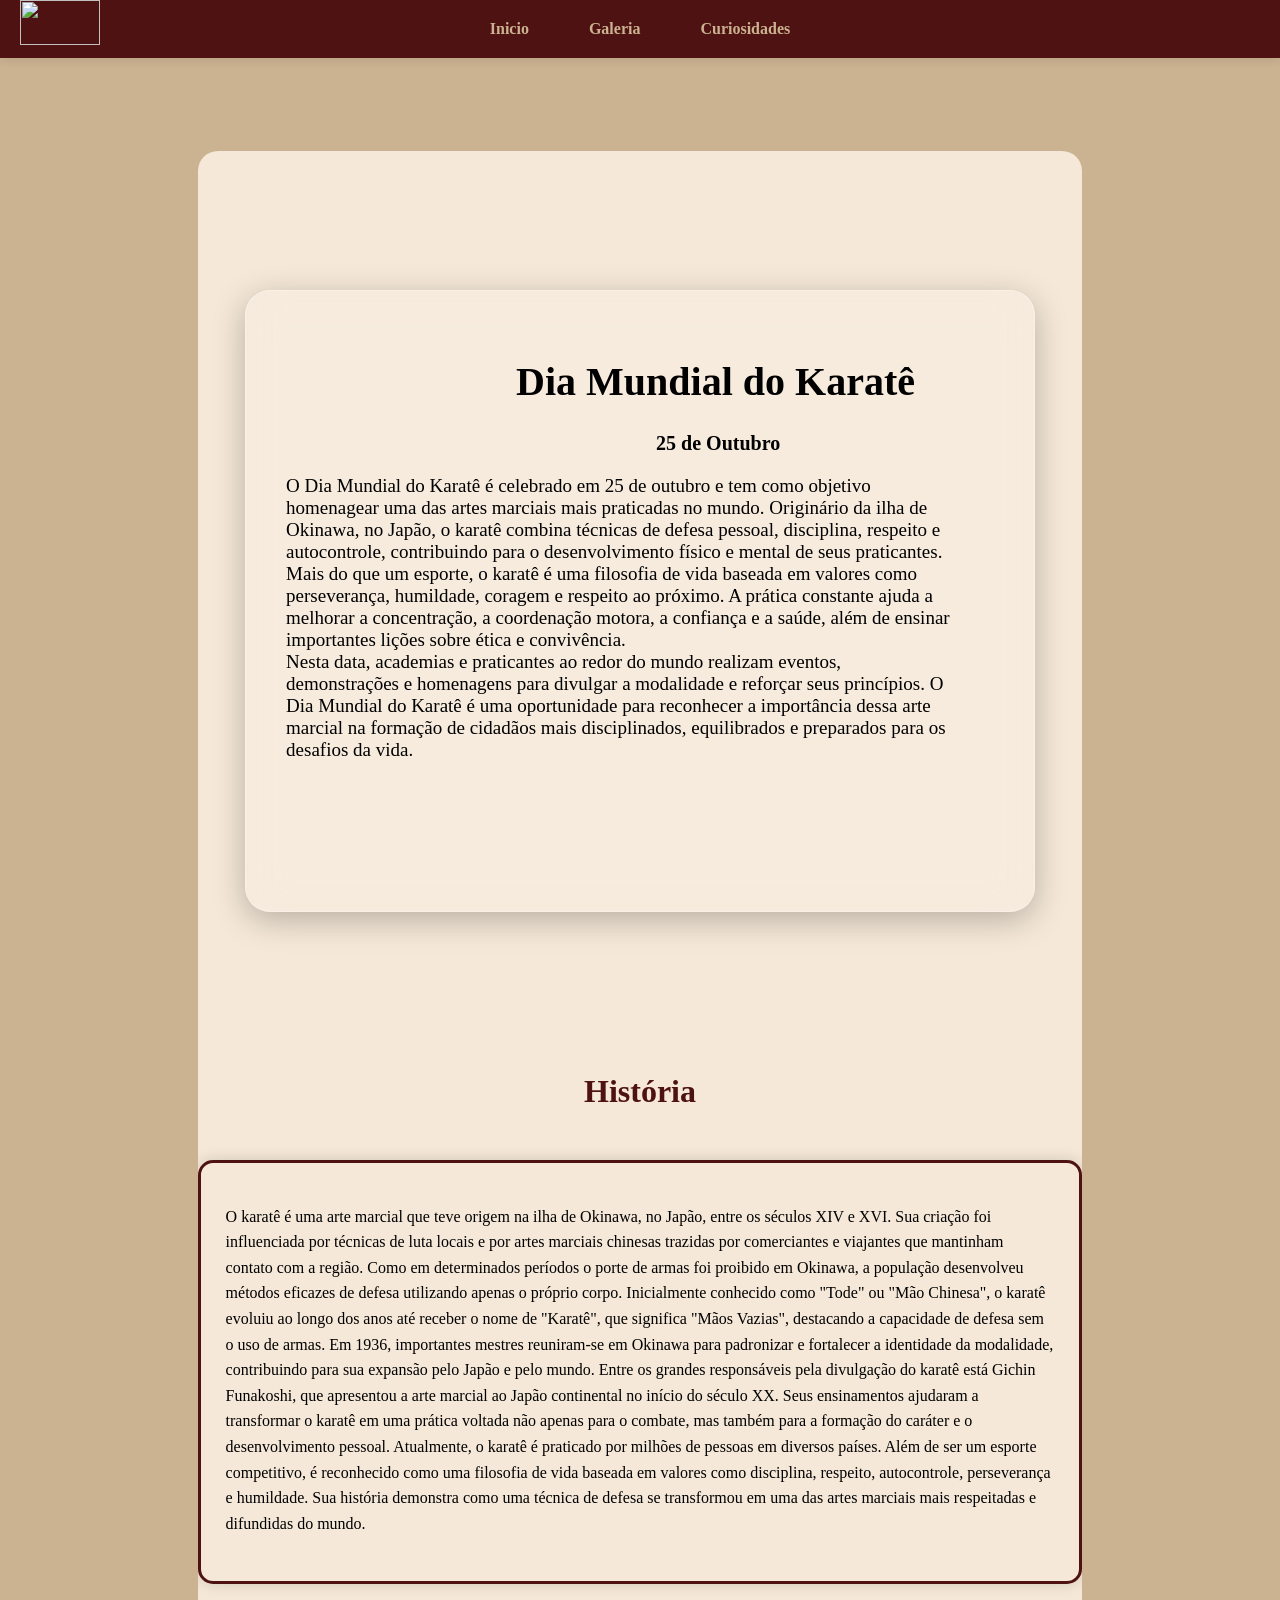
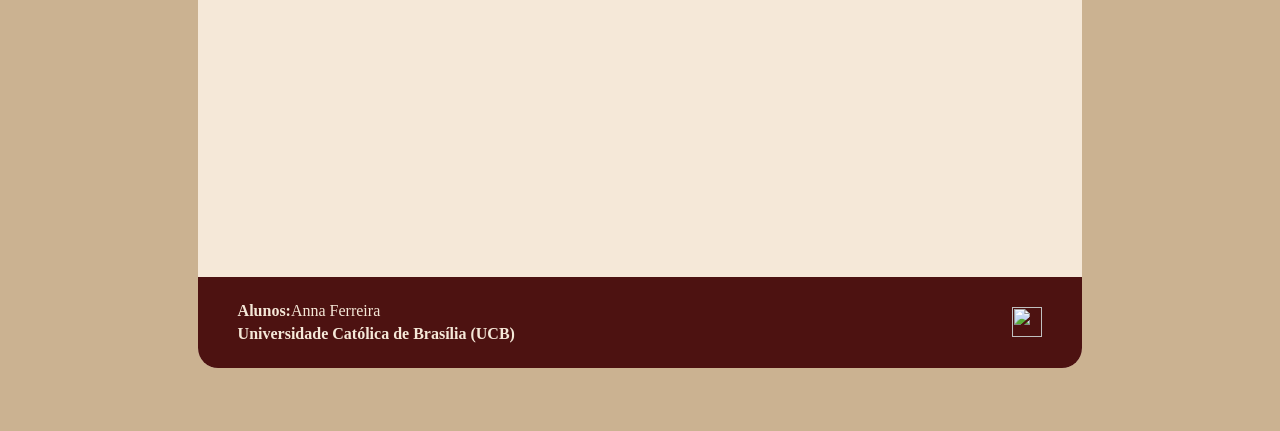
==== index.html @ 70aab29f "Add files via upload" ====
<html>

<head>
    <meta charset="UTF-8">
    <title>Dia Nacional da Conservação do Solo</title>
    <link rel="stylesheet" href="style.css">
</head>

<body>


    <header class="header">
        <nav class="menu">
            <a href="index.html">
                <img src="/imagens/logo.png" class="logo">
            </a>
            <ul>
                <li><a href="index.html">Inicio</a></li>
                <li><a href="galeria.html">Galeria</a></li>
                <li><a href="curiosidades.html">Curiosidades</a></li>
            </ul>
        </nav>
    </header>

    <div class="fundo">
        <header class="card">
            <div class="glass">



                <div class="texto">
                    <h1>Dia Mundial do Karatê</h1>
                    <h2>25 de Outubro </h2>
                    <p>


                        O Dia Mundial do Karatê é celebrado em 25 de outubro e tem como objetivo homenagear uma das
                        artes
                        marciais mais praticadas no mundo. Originário da ilha de Okinawa, no Japão, o karatê combina
                        técnicas de defesa pessoal, disciplina, respeito e autocontrole, contribuindo para o
                        desenvolvimento
                        físico e mental de seus praticantes.
                        <br>


                        Mais do que um esporte, o karatê é uma filosofia de vida baseada em valores como perseverança,
                        humildade, coragem e respeito ao próximo. A prática constante ajuda a melhorar a concentração, a
                        coordenação motora, a confiança e a saúde, além de ensinar importantes lições sobre ética e
                        convivência.
                        <br>


                        Nesta data, academias e praticantes ao redor do mundo realizam eventos, demonstrações e
                        homenagens
                        para divulgar a modalidade e reforçar seus princípios. O Dia Mundial do Karatê é uma
                        oportunidade
                        para reconhecer a importância dessa arte marcial na formação de cidadãos mais disciplinados,
                        equilibrados e preparados para os desafios da vida.


                    </p>

                </div>
            </div>
        </header>

        <div class="meio">
            <h1>História</h1>
            <div class="moldura">
                <p>
                    O karatê é uma arte marcial que teve origem na ilha de Okinawa, no Japão, entre os séculos XIV e
                    XVI. Sua criação foi influenciada por técnicas de luta locais e por artes marciais chinesas trazidas
                    por comerciantes e viajantes que mantinham contato com a região. Como em determinados períodos o
                    porte de armas foi proibido em Okinawa, a população desenvolveu métodos eficazes de defesa
                    utilizando apenas o próprio corpo.

                    Inicialmente conhecido como "Tode" ou "Mão Chinesa", o karatê evoluiu ao longo dos anos até receber
                    o nome de "Karatê", que significa "Mãos Vazias", destacando a capacidade de defesa sem o uso de
                    armas. Em 1936, importantes mestres reuniram-se em Okinawa para padronizar e fortalecer a identidade
                    da modalidade, contribuindo para sua expansão pelo Japão e pelo mundo.

                    Entre os grandes responsáveis pela divulgação do karatê está Gichin Funakoshi, que apresentou a arte
                    marcial ao Japão continental no início do século XX. Seus ensinamentos ajudaram a transformar o
                    karatê em uma prática voltada não apenas para o combate, mas também para a formação do caráter e o
                    desenvolvimento pessoal.

                    Atualmente, o karatê é praticado por milhões de pessoas em diversos países. Além de ser um esporte
                    competitivo, é reconhecido como uma filosofia de vida baseada em valores como disciplina, respeito,
                    autocontrole, perseverança e humildade. Sua história demonstra como uma técnica de defesa se
                    transformou em uma das artes marciais mais respeitadas e difundidas do mundo.

                </p>
                <h2></h2>

            </div>
        </div>



        <footer class="rodape-ucb">
            <div class="rodape-conteudo">
                <div class="rodape-texto">
                    <p><strong>Alunos:</strong>Anna Ferreira</p>
                    <p><strong>Universidade Católica de Brasília (UCB)</strong></p>
                </div>
                <div class="rodape-logo">
                    <a href="https://ucb.catolica.edu.br/" target="_blank">
                        <img src="/imagens/catolica.png">
                    </a>
                </div>
            </div>
        </footer>
    </div>
</body>

</html>
---- style.css ----
body {
    background: #CBB291;
    padding-top: 80px;
}

.fundo {
    margin: 5% 15%;
    background: #F5E8D8;
    border-radius: 20px;
    overflow: hidden;
}

.card {
    height: 100vh;
    background: url("/imagens/karate.png") center/cover no-repeat;
    display: flex;
    align-items: center;
    justify-content:center;
    position: relative;
    object-fit: cover;
}

.glass {
    width: 80%;
    height: 60%;
    padding: 40px;
    border-radius: 25px;

    background: rgba(255, 255, 255, 0.15);
    backdrop-filter: blur(20px);
    -webkit-backdrop-filter: blur(20px);

    border: 1px solid rgba(255, 255, 255, 0.3);
    box-shadow: 0 8px 32px rgba(0, 0, 0, 0.25);

    position: relative;
    z-index: 1;
}

.header {
    position: fixed;
    top: 0;
    left: 0;
    width: 100%;
    background: #4D1211;
    z-index: 1000;
    box-shadow: 0 2px 10px rgba(0,0,0,0.1);
}

.logo {
    position: absolute;
    left: 20px;
    width: 80px; 
    height: 45px;
    object-fit: cover;
}

.menu {
    background-image: url("/imagens/menu.png");
    background-size: contain;
    background-repeat: no-repeat;
}

.menu ul {
    display: flex;
    justify-content: center;
    align-items: center;
    list-style: none;
    padding: 20px 0;
    margin: 0;
}

.menu li {
    margin: 0 30px;
}

.menu a {
    text-decoration: none;
    color: #CBB291;
    font-weight: bold;
}

.menu a:hover {
    color: #B78A4E;
}

.texto h1 {
    font-size: 40px;
    color: #000000;
    margin-left: 230px;
}

.texto h2 {
    font-size: 20px;
    color: #000000;
    margin-left: 370px;
}

.texto p {
    color: #000000;
    margin-top: 20px;
    margin-right: 40px;
    font-size: 19px;
}

.texto button {
    margin-top: 15px;
    padding: 10px 20px;
    border-radius: 20px;
    border: none;
    background: #942B2B;
    color: white;
    cursor: pointer;
}

.texto button:hover {
    background: #4D1211;
}

.sobre {
    display: flex;
    align-items: center;
    justify-content: space-between;
    gap: 40px;
}

.imagem {
    display: flex;
    gap: 2em;
    width: 400px;
    margin: 100px auto;
    justify-content: center;
}

.imagem img {
    width: 250px;
    height: 350px;
    width: 100%;
    border-radius: 20px;
}

.img_lado{
    width: 250px;
    height: 300px;
    overflow: hidden;
    position: relative;
    transition: 0.5s;
    float: right;
    margin-left: 15px;
    margin-top: -250px; 
}

.img_lado img {
    width: 100%;
    height: 100%;
    object-fit: cover;
    border-radius: 20px;
}

.meio {
    width: 100%;
    height: 100%;
    background-color: #F5E8D8;
}

.meio img {
    width: 100%;
    height: 100%;
    object-fit: cover;
}

.meio h1 {
    text-align: center;
    color: #4D1211;
    margin-bottom: 50px;
}

.moldura {
    border: 3px solid #4D1211;
    border-radius: 15px;
    padding: 25px;
    background: #F5E8D8;
    box-shadow: 0 0 15px rgba(0, 0, 0, 0.15);
    line-height: 1.6;
    transition: 0.3s;
    max-width: 900px;
    margin: 0 auto;
}

.moldura img{
    width: 20%;
    height: 30%;
    object-fit: cover;
    border-radius: 200px;
    margin-left: 670px;
}

.moldura:hover {
    transform: scale(1.02);
    box-shadow: 0 0 25px rgba(0, 0, 0, 0.25);
}

.lista {
    display: flex;
    gap: 1em;
    justify-content: center;
    flex-wrap: wrap;
    margin: 100px;
}

.item {
    width: 250px;
    height: 350px;
    overflow: hidden;
    position: relative;
    transition: 0.5s;
    padding-top: 10%;
}

.item img {
    width: 100%;
    height: 100%;
    object-fit: cover;
    border-radius: 20px;
}

.item p {
    position: absolute;
    top: 70%;
    left: 50%;
    transform: translate(-50%, -50%);
    width: 80%;
    text-align: center;
    color: #fff;
    opacity: 0;
    transition: 0.5s;
}

.item:hover p {
    top: 50%;
    opacity: 1;
}

.item:hover {
    transform: scale(1.05);
}

.lista:hover .item:not(:hover) {
    filter: blur(5px);
}

.topo {
    width: 100%;
    height: 90vh;
}

.topo img {
    width: 100%;
    height: 100%;
    object-fit: cover;
}

.rodape-ucb {
    background: #4D1211;
    padding: 20px 40px;
}

.rodape-conteudo {
    display: flex;
    justify-content: space-between;
    align-items: center;
    max-width: 1100px;
    margin: auto;
}

.rodape-texto p {
    margin: 5px 0;
    color: #F5E8D8;
}

.rodape-logo img {
    height: 30px;
    transition: 0.3s;
}

.rodape-logo img:hover {
    transform: scale(1.1);
}

.glass a{
    text-decoration: none;
}

.container-carrossel {
    display: flex;
    justify-content: center;
    gap: 30px;
    flex-wrap: wrap; 
}

.card-solo {
    width: 250px;
    background: #F5E8D8;
    border-radius: 20px;
    overflow: hidden;
    box-shadow: 0 10px 25px rgba(0,0,0,0.2);
    transition: 0.3s;
}

.card-solo:hover {
    transform: translateY(-10px) scale(1.03);
}

.card-solo img {
    width: 100%;
    height: 180px;
    object-fit: cover;
}

.card-solo h3 {
    margin: 15px 0 10px;
    font-size: 20px;
    color: #4D1211;
}

.card-solo p {
    padding: 0 15px 20px;
    font-size: 14px;
    color: #262626;
}

#bg-video {
    position: fixed;
    top: 0;
    left: 0;
    width: 100%;
    height: 100%;
    object-fit: cover;
    z-index: -1;
}
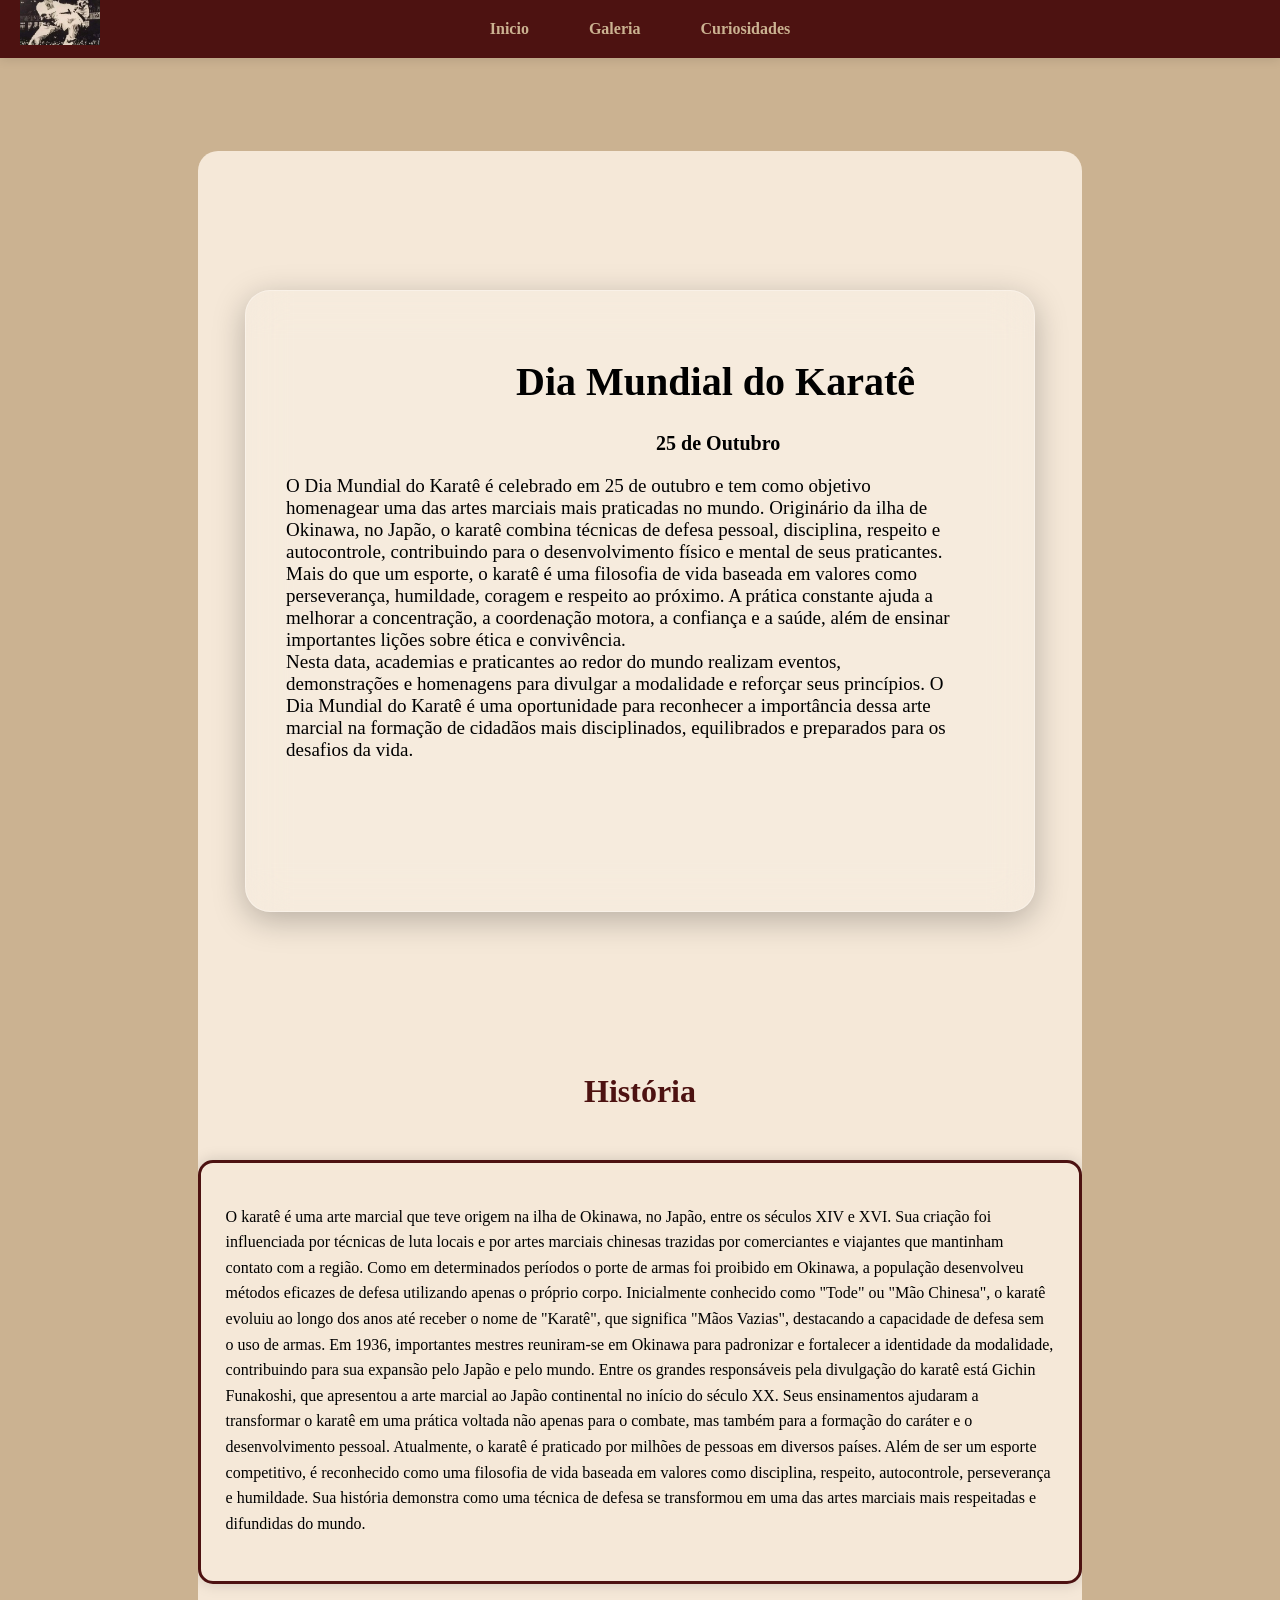
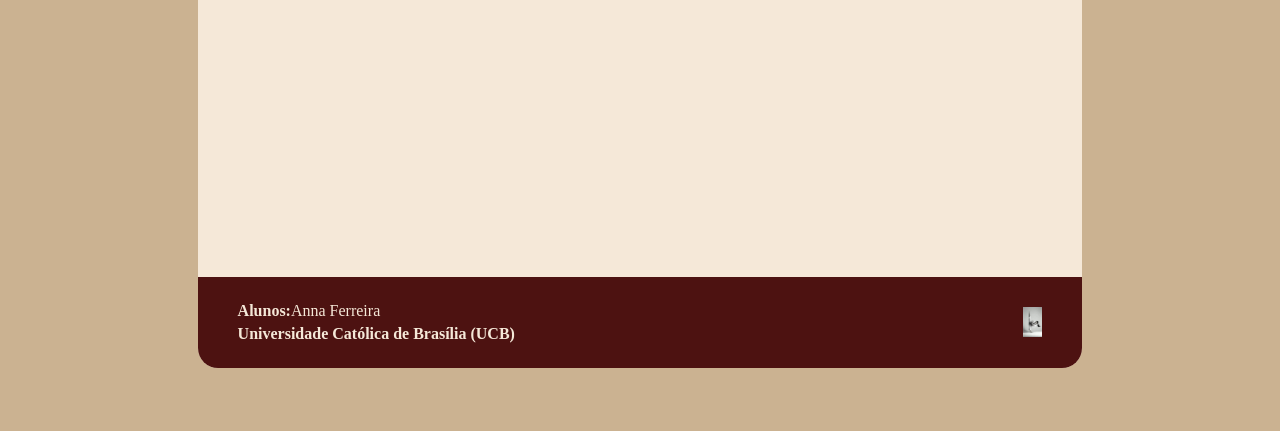
==== commit fb37dcc1: "Update index.html" ====
--- a/index.html
+++ b/index.html
@@ -12,7 +12,7 @@
     <header class="header">
         <nav class="menu">
             <a href="index.html">
-                <img src="/imagens/logo.png" class="logo">
+                <img src="./logo.png" class="logo">
             </a>
             <ul>
                 <li><a href="index.html">Inicio</a></li>
@@ -105,7 +105,7 @@
                 </div>
                 <div class="rodape-logo">
                     <a href="https://ucb.catolica.edu.br/" target="_blank">
-                        <img src="/imagens/catolica.png">
+                        <img src="./catolica.png">
                     </a>
                 </div>
             </div>
@@ -113,4 +113,4 @@
     </div>
 </body>
 
-</html>+</html>
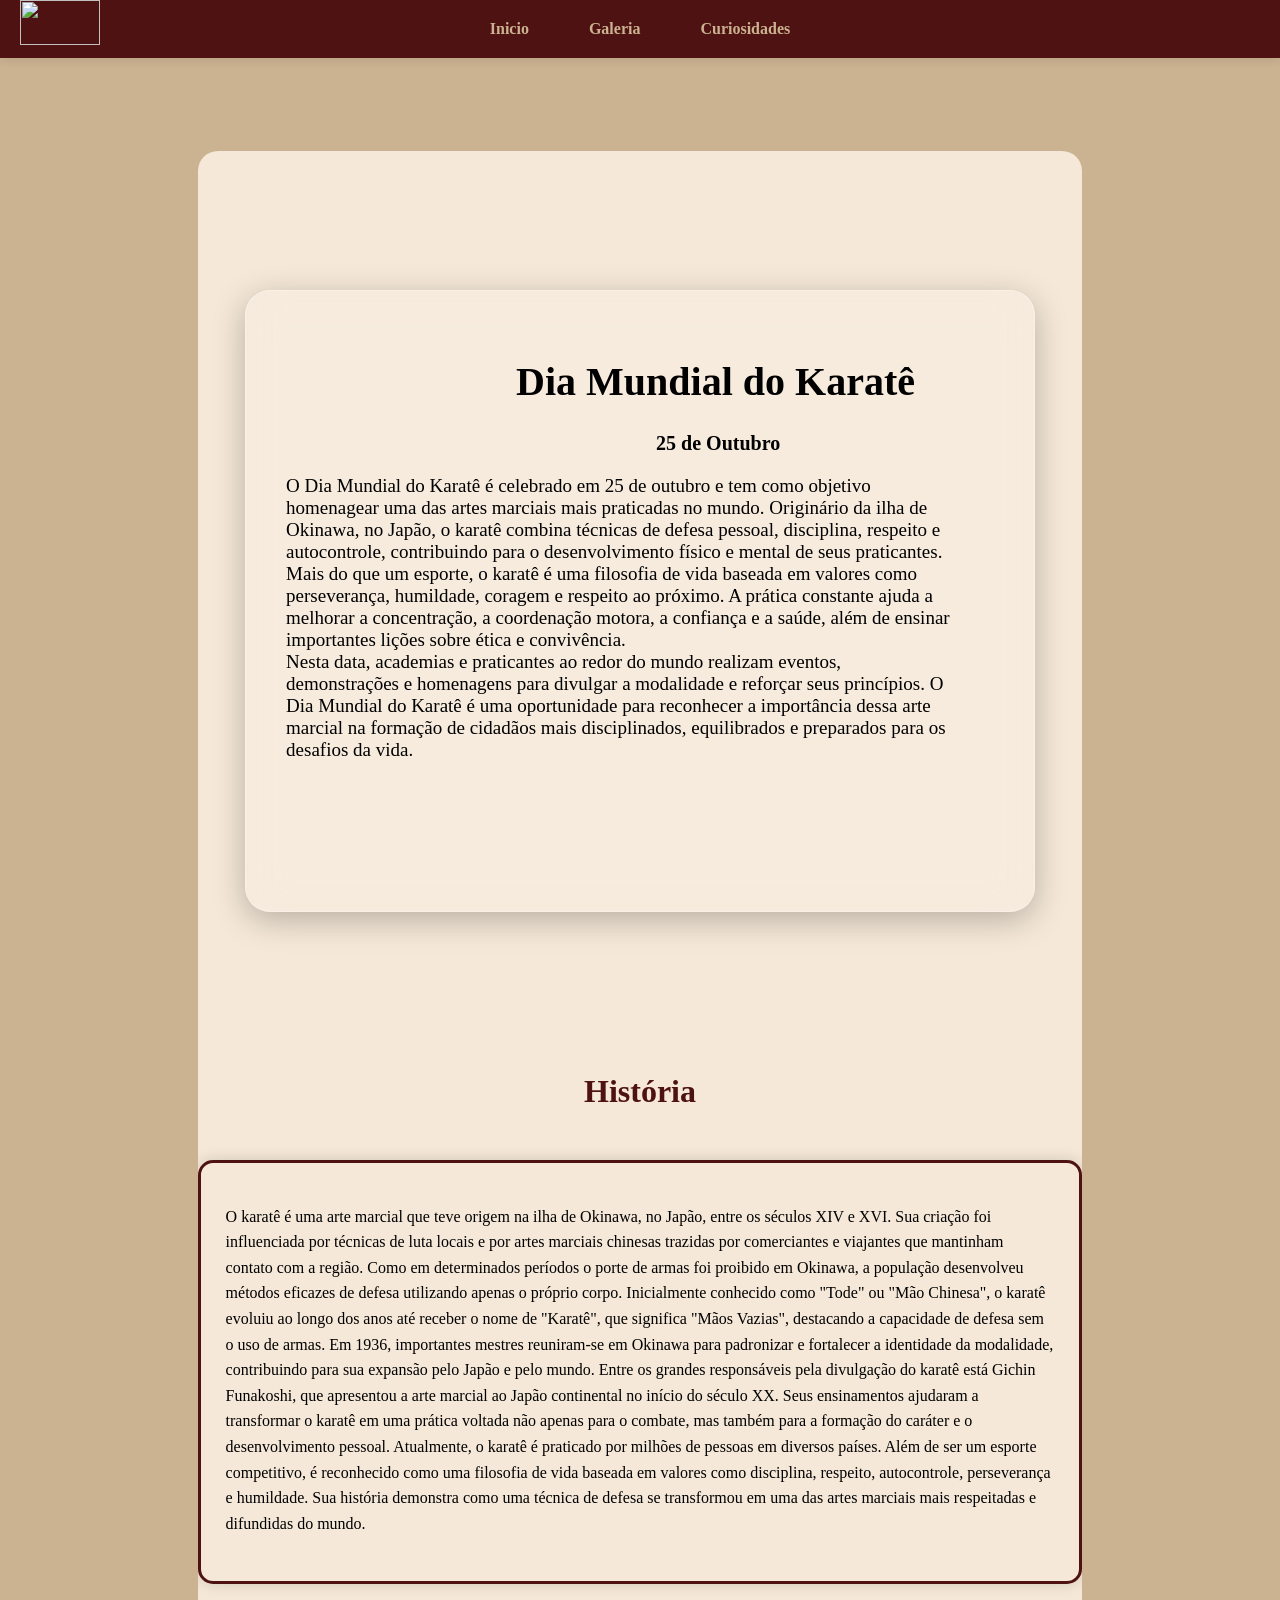
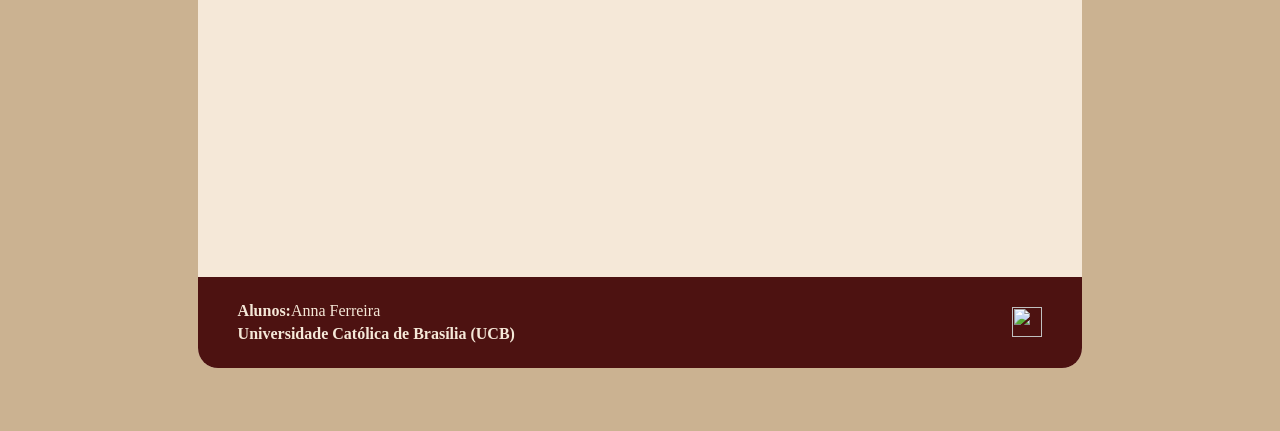
==== commit d97d27ba: "Update index.html" ====
--- a/index.html
+++ b/index.html
@@ -12,7 +12,7 @@
     <header class="header">
         <nav class="menu">
             <a href="index.html">
-                <img src="./logo.png" class="logo">
+                <img src=".logo.png" class="logo">
             </a>
             <ul>
                 <li><a href="index.html">Inicio</a></li>
@@ -105,7 +105,7 @@
                 </div>
                 <div class="rodape-logo">
                     <a href="https://ucb.catolica.edu.br/" target="_blank">
-                        <img src="./catolica.png">
+                        <img src=".catolica.png">
                     </a>
                 </div>
             </div>
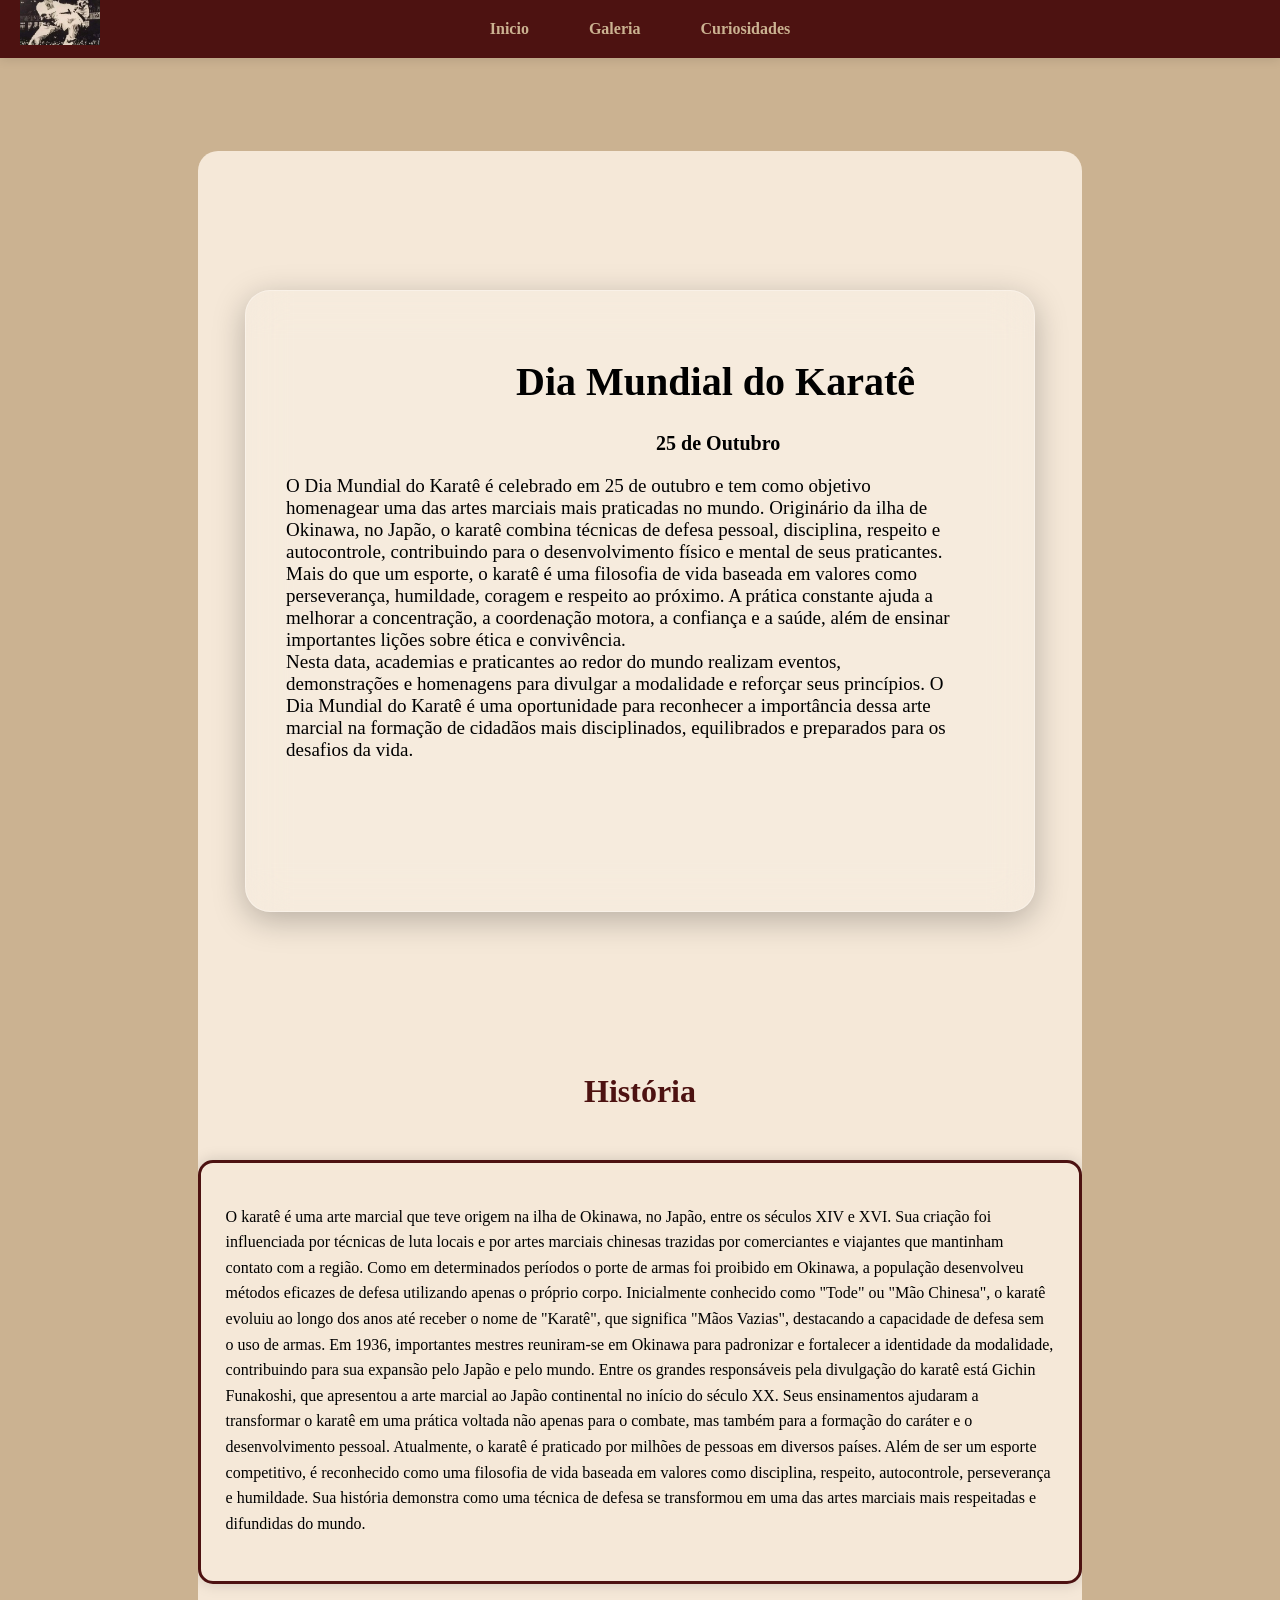
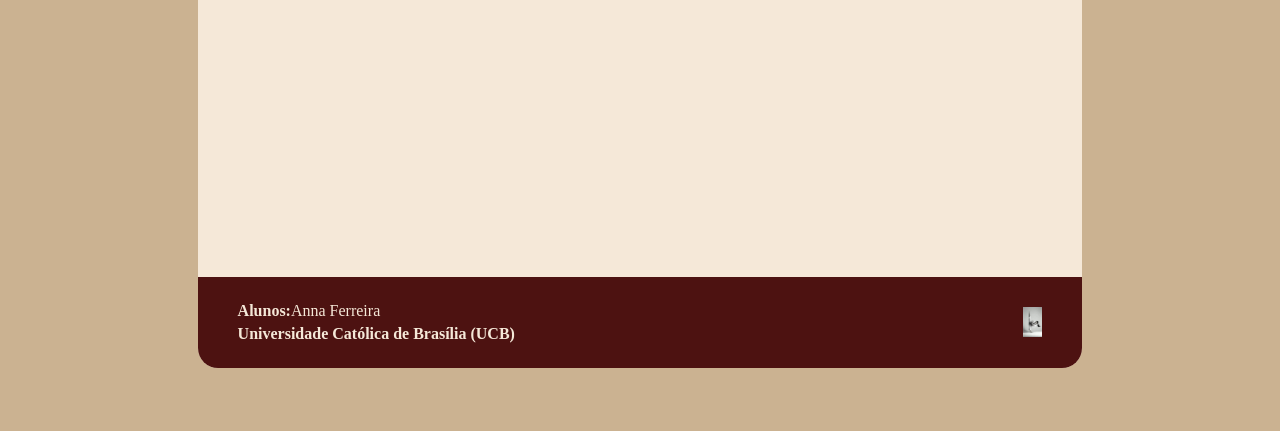
==== commit 8fd7a997: "Update index.html" ====
--- a/index.html
+++ b/index.html
@@ -12,7 +12,7 @@
     <header class="header">
         <nav class="menu">
             <a href="index.html">
-                <img src=".logo.png" class="logo">
+                <img src="logo.png" class="logo">
             </a>
             <ul>
                 <li><a href="index.html">Inicio</a></li>
@@ -105,7 +105,7 @@
                 </div>
                 <div class="rodape-logo">
                     <a href="https://ucb.catolica.edu.br/" target="_blank">
-                        <img src=".catolica.png">
+                        <img src="catolica.png">
                     </a>
                 </div>
             </div>
